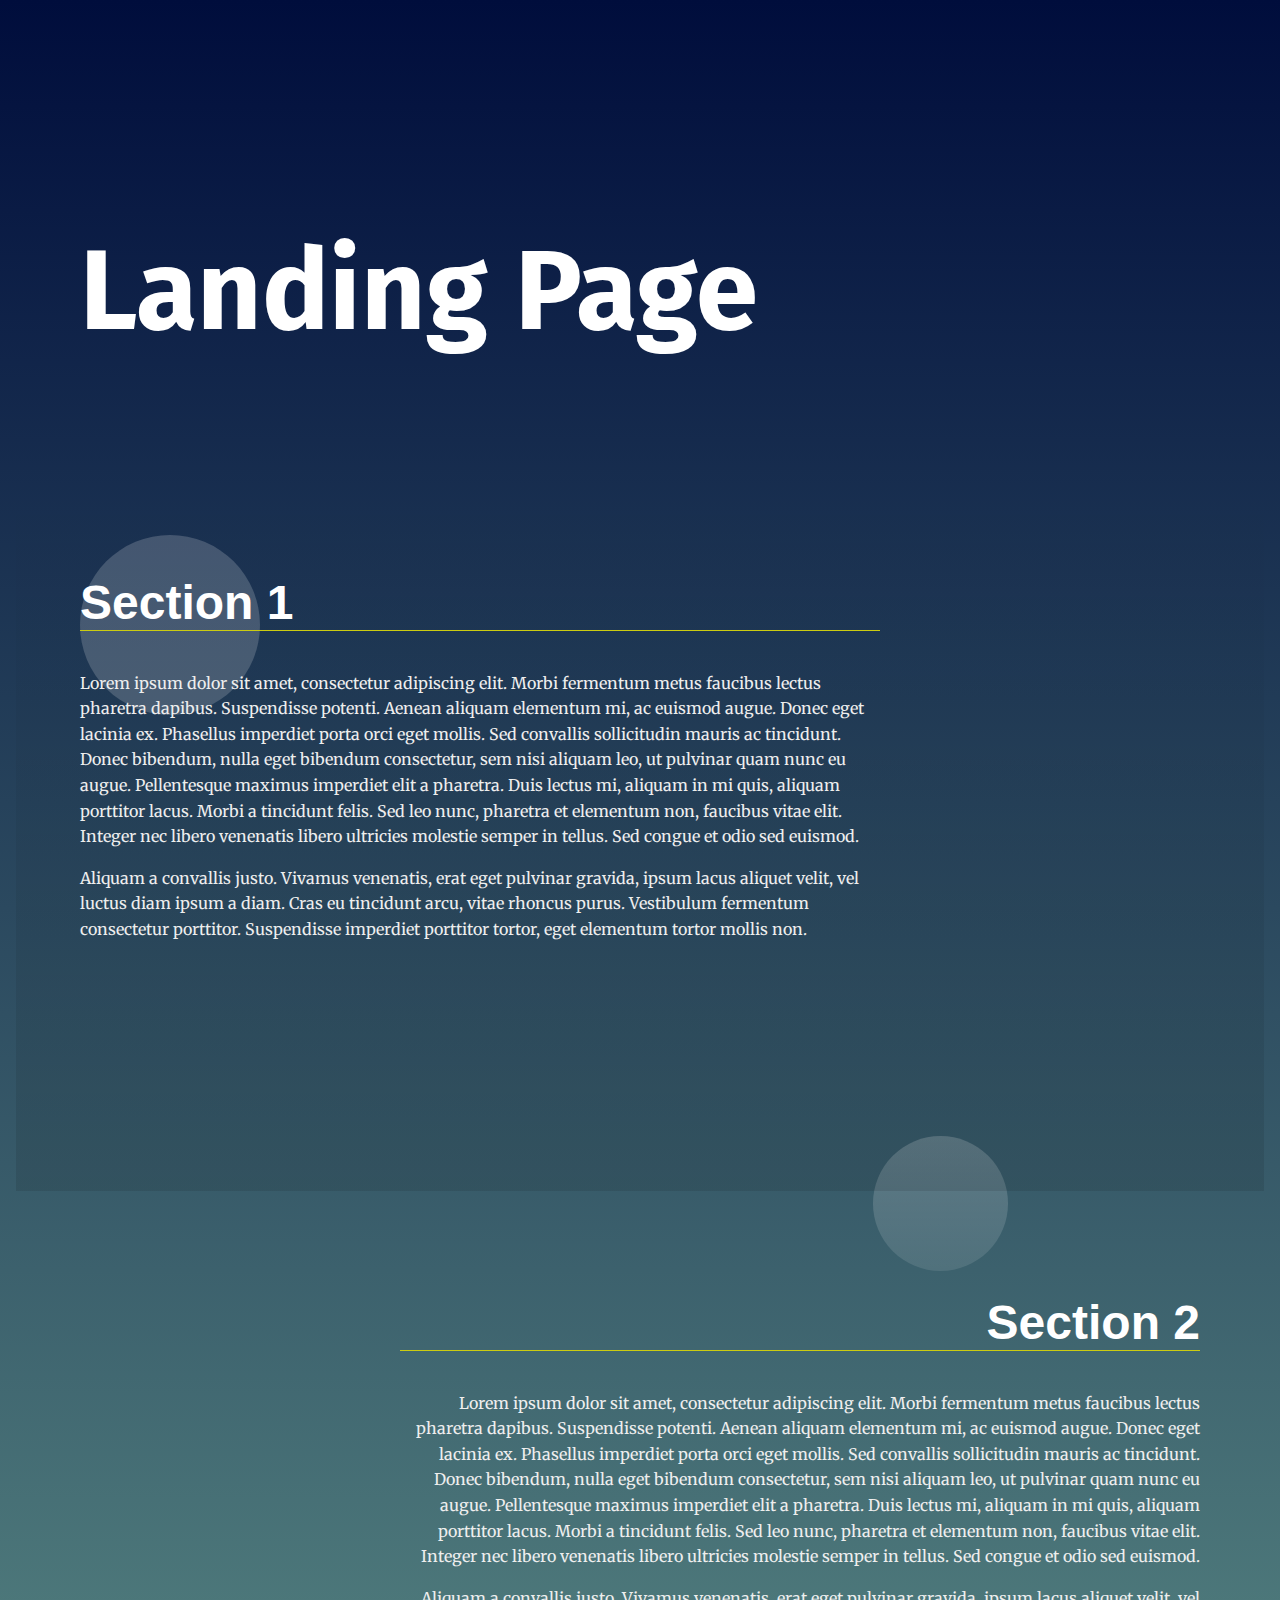
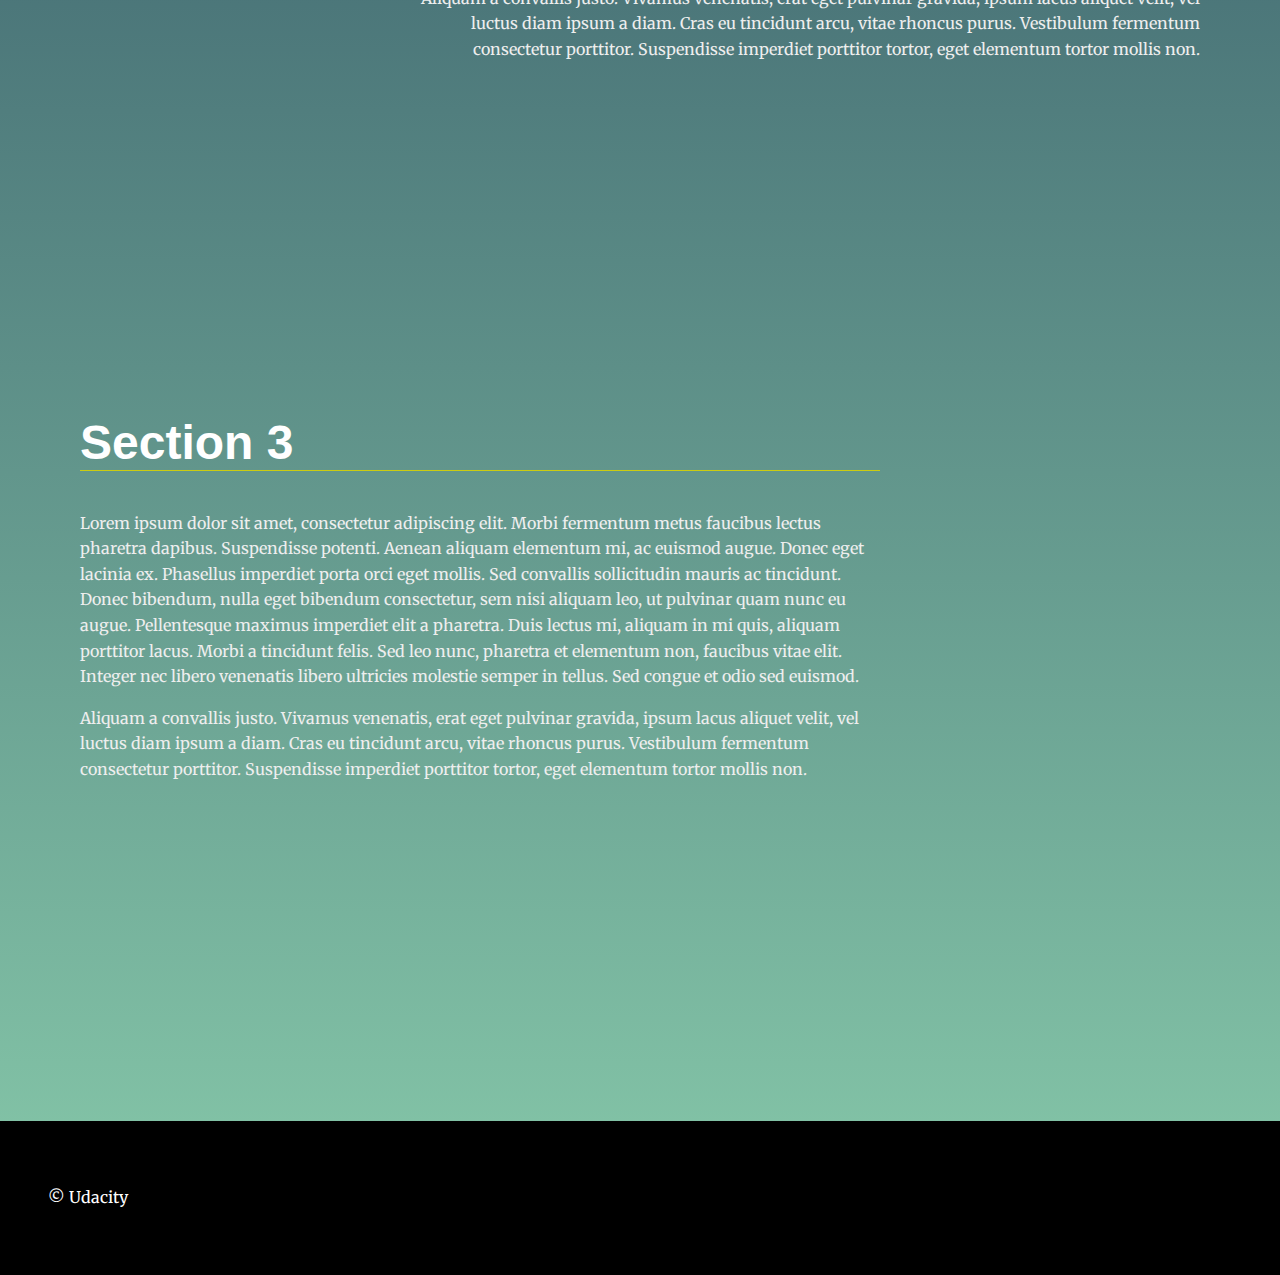
==== landing-page/index.html @ ab528dad "moving files" ====
<!DOCTYPE html>
<html lang="en">
<head>
  <meta charset="UTF-8">
  <meta name="viewport" content="width=device-width, initial-scale=1.0">
  <meta http-equiv="X-UA-Compatible" content="ie=edge">
  <title>Manipulating the DOM</title>
  <!-- Load Google Fonts -->
  <link href="https://fonts.googleapis.com/css?family=Fira+Sans:900|Merriweather&display=swap" rel="stylesheet">  <!-- Load Styles -->
  <link href="css/styles.css" rel="stylesheet">
</head>
<body>
  <!-- HTML Follows BEM naming conventions 
  IDs are only used for sections to connect menu achors to sections -->
  <header class="page__header">
    <nav class="navbar__menu">
      <!-- Navigation starts as empty UL that will be populated with JS -->
      <ul id="navbar__list"></ul>
    </nav>
  </header>
  <main>
    <header class="main__hero">
      <h1>Landing Page </h1>
    </header>
    <!-- Each Section has an ID (used for the anchor) and 
    a data attribute that will populate the li node.
    Adding more sections will automatically populate nav.
    The first section is set to active class by default -->
    
    <section id="section1" data-nav="Section 1" class="your-active-class">
      <div class="landing__container">
        <h2>Section 1</h2>
        <p>Lorem ipsum dolor sit amet, consectetur adipiscing elit. Morbi fermentum metus faucibus lectus pharetra dapibus. Suspendisse potenti. Aenean aliquam elementum mi, ac euismod augue. Donec eget lacinia ex. Phasellus imperdiet porta orci eget mollis. Sed convallis sollicitudin mauris ac tincidunt. Donec bibendum, nulla eget bibendum consectetur, sem nisi aliquam leo, ut pulvinar quam nunc eu augue. Pellentesque maximus imperdiet elit a pharetra. Duis lectus mi, aliquam in mi quis, aliquam porttitor lacus. Morbi a tincidunt felis. Sed leo nunc, pharetra et elementum non, faucibus vitae elit. Integer nec libero venenatis libero ultricies molestie semper in tellus. Sed congue et odio sed euismod.</p>

        <p>Aliquam a convallis justo. Vivamus venenatis, erat eget pulvinar gravida, ipsum lacus aliquet velit, vel luctus diam ipsum a diam. Cras eu tincidunt arcu, vitae rhoncus purus. Vestibulum fermentum consectetur porttitor. Suspendisse imperdiet porttitor tortor, eget elementum tortor mollis non.</p>
      </div>
    </section>
    <section id="section2" data-nav="Section 2">
      <div class="landing__container">
        <h2>Section 2</h2>
        <p>Lorem ipsum dolor sit amet, consectetur adipiscing elit. Morbi fermentum metus faucibus lectus pharetra dapibus. Suspendisse potenti. Aenean aliquam elementum mi, ac euismod augue. Donec eget lacinia ex. Phasellus imperdiet porta orci eget mollis. Sed convallis sollicitudin mauris ac tincidunt. Donec bibendum, nulla eget bibendum consectetur, sem nisi aliquam leo, ut pulvinar quam nunc eu augue. Pellentesque maximus imperdiet elit a pharetra. Duis lectus mi, aliquam in mi quis, aliquam porttitor lacus. Morbi a tincidunt felis. Sed leo nunc, pharetra et elementum non, faucibus vitae elit. Integer nec libero venenatis libero ultricies molestie semper in tellus. Sed congue et odio sed euismod.</p>

        <p>Aliquam a convallis justo. Vivamus venenatis, erat eget pulvinar gravida, ipsum lacus aliquet velit, vel luctus diam ipsum a diam. Cras eu tincidunt arcu, vitae rhoncus purus. Vestibulum fermentum consectetur porttitor. Suspendisse imperdiet porttitor tortor, eget elementum tortor mollis non.</p>
      </div>
    </section>
    <section id="section3" data-nav="Section 3">
      <div class="landing__container">
        <h2>Section 3</h2>
        <p>Lorem ipsum dolor sit amet, consectetur adipiscing elit. Morbi fermentum metus faucibus lectus pharetra dapibus. Suspendisse potenti. Aenean aliquam elementum mi, ac euismod augue. Donec eget lacinia ex. Phasellus imperdiet porta orci eget mollis. Sed convallis sollicitudin mauris ac tincidunt. Donec bibendum, nulla eget bibendum consectetur, sem nisi aliquam leo, ut pulvinar quam nunc eu augue. Pellentesque maximus imperdiet elit a pharetra. Duis lectus mi, aliquam in mi quis, aliquam porttitor lacus. Morbi a tincidunt felis. Sed leo nunc, pharetra et elementum non, faucibus vitae elit. Integer nec libero venenatis libero ultricies molestie semper in tellus. Sed congue et odio sed euismod.</p>

        <p>Aliquam a convallis justo. Vivamus venenatis, erat eget pulvinar gravida, ipsum lacus aliquet velit, vel luctus diam ipsum a diam. Cras eu tincidunt arcu, vitae rhoncus purus. Vestibulum fermentum consectetur porttitor. Suspendisse imperdiet porttitor tortor, eget elementum tortor mollis non.</p>
      </div>
    </section>
  </main>
  <footer class="page__footer">
    <p>&copy Udacity</p>
  </footer>

</body>
</html>
---- landing-page/css/styles.css ----
/*
 *
 * CSS written based on SMACSS architecture.
 * To learn more, visit: http://smacss.com/
 * 
 * For simplicity, no reset or normalize is added. 
 * To learn more, visit: https://css-tricks.com/reboot-resets-reasoning/
 *
*/


/* ---- Base Rules ---- */
body {
    background: rgb(136,203,171);
    background: linear-gradient(0deg, rgba(136,203,171,1) 0%, rgba(0,13,60,1) 100%);
    margin: 0;
    font-family: 'Merriweather', serif;
    color: #fff;
}


/* Typeography General*/
h1 {
    font-family: 'Fira Sans', sans-serif;
    font-size: 3em;
    margin: 2em 1rem;
}

@media only screen and (min-width: 35em){
    h1 {
        font-size: 7em;
        margin: 2em 4rem 1em;
    }
}

h2 {
    border-bottom: 1px solid #cc1;
    font-family: 'Oxygen', Sans-Serif;
    font-size: 3em;
    color: #fff;
}

p {
    line-height: 1.6em;
    color: #eee;
}

/* ---- Layout Rules ---- */
main {
    margin: 10vh 1em 10vh;
}

.main-hero {
    min-height: 40vh;
    padding-top: 3em;
}

section {
    position: relative;
    min-height: 80vh;
}


/* ---- Module Rules ---- */

/* Navigation Styles*/
.navbar__menu ul {
    padding-left: 0;
    margin: 0;
    text-align: right;
}

.navbar__menu li {
    display: inline-block;
}

.navbar__menu .menu__link {
    display: block;
    padding: 1em;
    font-weight: bold;
    text-decoration: none;
    color: #000;
}

.navbar__menu .menu__link:hover {
    background: #333;
    color: #fff;
    transition: ease 0.3s all;
}

/* Header Styles */
.page__header {
    background: #fff;
    position: fixed;
    top: 0;
    width: 100%;
    z-index: 5;
}

/* Footer Styles */
.page__footer {
    background: #000;
    padding: 3em;
    color: #fff;
}

.page__footer p{
    color: #fff;
}


/* ---- Theme Rules ---- */
/* Landing Container Styles */
.landing__container {
    padding: 1em;
    text-align: left;
}

@media only screen and (min-width: 35em){
    .landing__container {
        max-width: 50em;
        padding: 4em;
    }
}

section:nth-of-type(even) .landing__container {
    margin-right: 0;
    margin-left: auto;
    text-align: right; 
}

/* Background Circles */
/* Note that background circles are created with psuedo elements before and after */
/* Circles appear to be random do to use of :nth-of-type psuedo class */
section:nth-of-type(odd) .landing__container::before {
    content: '';
    background: rgba(255, 255, 255, 0.187);
    position: absolute;
    z-index: -5;
    width: 20vh;
    height: 20vh;
    border-radius: 50%;
    opacity: 0;
    transition: ease 0.5s all;
}

section:nth-of-type(even) .landing__container::before {
    content: '';
    background: rgb(255,255,255);
    background: linear-gradient(0deg, rgba(255,255,255,.1) 0%, rgba(255,255,255,.2) 100%);
    position: absolute;
    top: 3em;
    right: 3em;
    z-index: -5;
    width: 10vh;
    height: 10vh;
    border-radius: 50%;
    opacity: 0;
    transition: ease 0.5s all;
}

section:nth-of-type(3n) .landing__container::after {
    content: '';
    background: rgb(255,255,255);
    background: linear-gradient(0deg, rgba(255,255,255,.1) 0%, rgba(255,255,255,.2) 100%);
    position: absolute;
    right: 0;
    bottom: 0;
    z-index: -5;
    width: 10vh;
    height: 10vh;
    border-radius: 50%;
    opacity: 0;
    transition: ease 0.5s all;
}

section:nth-of-type(3n + 1) .landing__container::after {
    content: '';
    background: rgb(255,255,255);
    background: linear-gradient(0deg, rgba(255,255,255,.1) 0%, rgba(255,255,255,.2) 100%);
    position: absolute;
    right: 20vw;
    bottom: -5em;
    z-index: -5;
    width: 15vh;
    height: 15vh;
    border-radius: 50%;
    opacity: 0;
    transition: ease 0.5s all;
}


/* ---- Theme State Rules ---- */
/* Section Active Styles */
/* Note: your-active-class class is applied through javascript. You should update the class here and in the index.html to what you set in your javascript file.  */
section.your-active-class {
    background: rgb(0, 0, 0);
    background: linear-gradient(0deg, rgba(0, 0, 0, 0.1) 0%, rgba(0, 0, 0, 0) 100%);
}

section.your-active-class .landing__container::before {
    opacity: 1;
    animation: rotate 4s linear 0s infinite forwards;
}

section.your-active-class .landing__container::after {
    opacity: 1;
    animation: rotate 5s linear 0s infinite forwards reverse;
}

/* Section Active Styles Keyframe Animations */
@keyframes rotate {
	from {
		transform: rotate(0deg)
		           translate(-1em)
		           rotate(0deg);
	}
	to {
		transform: rotate(360deg)
		           translate(-1em) 
		           rotate(-360deg);
	}
}
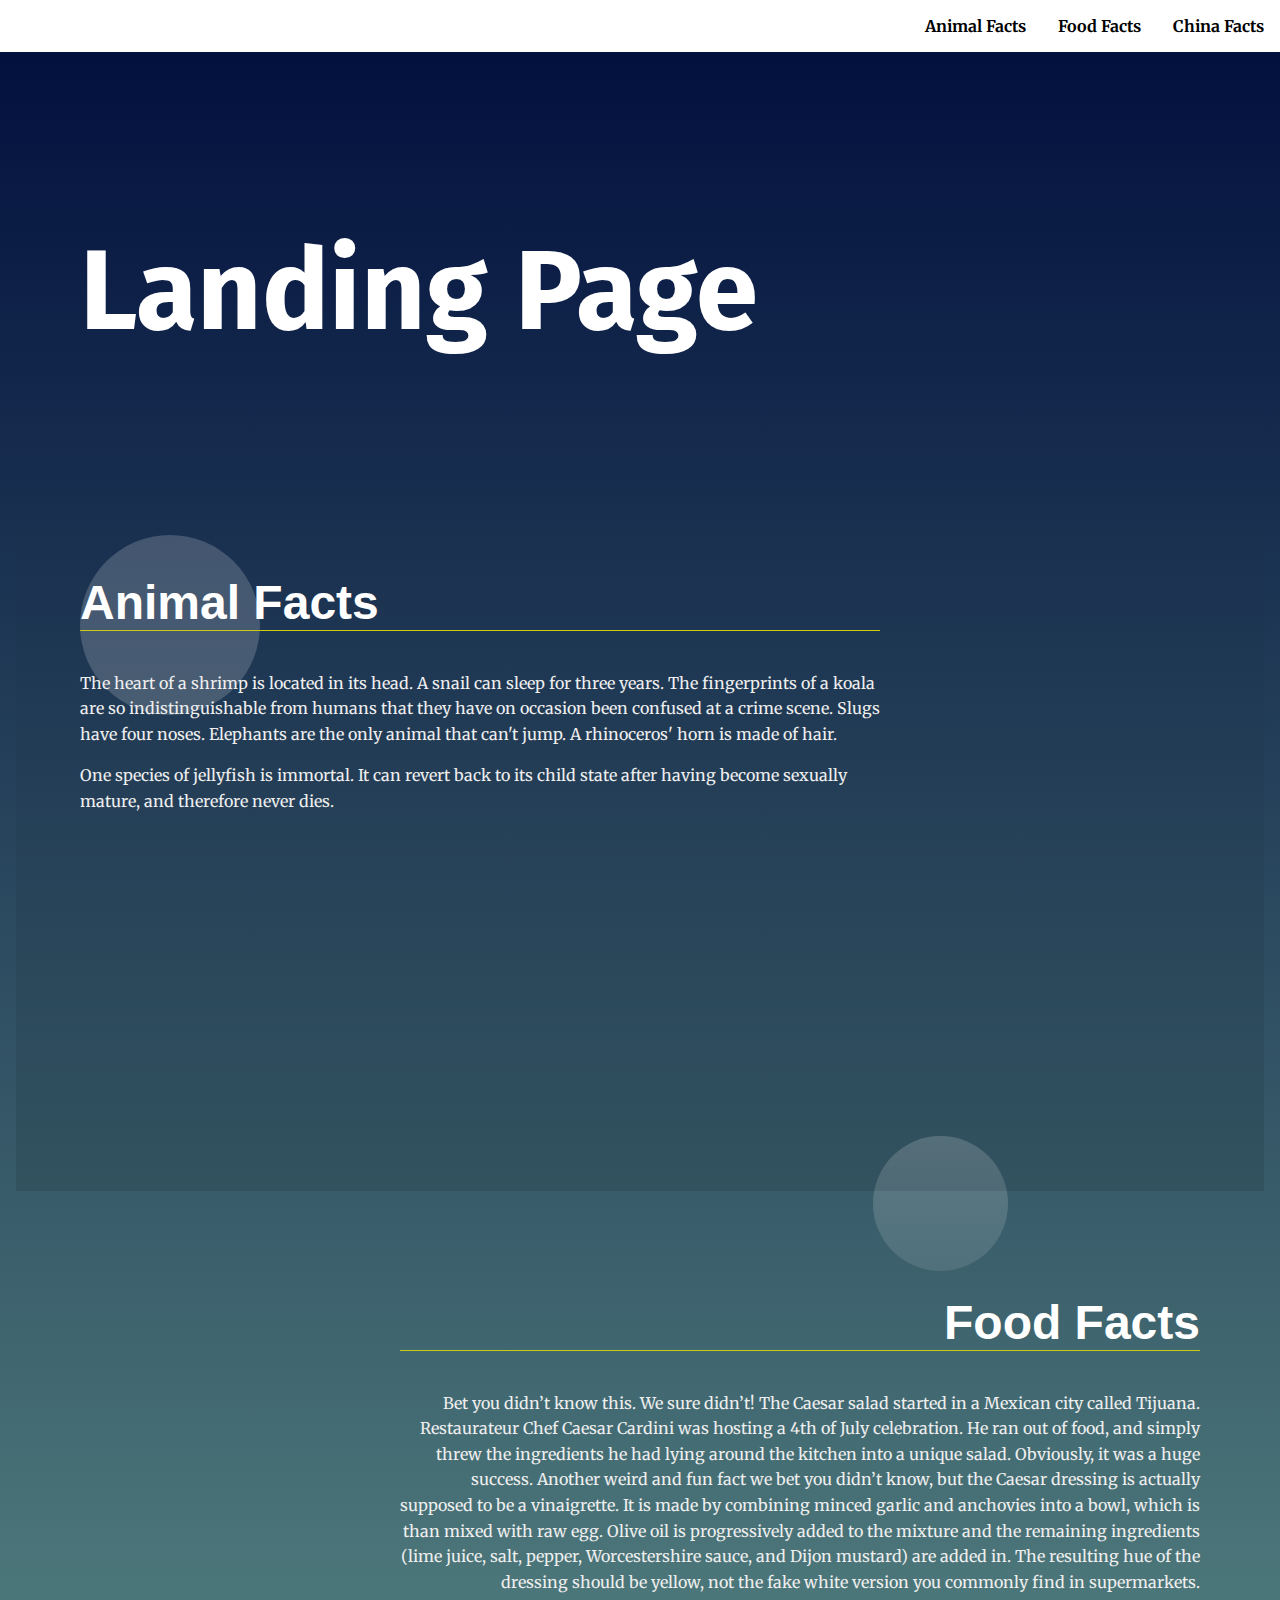
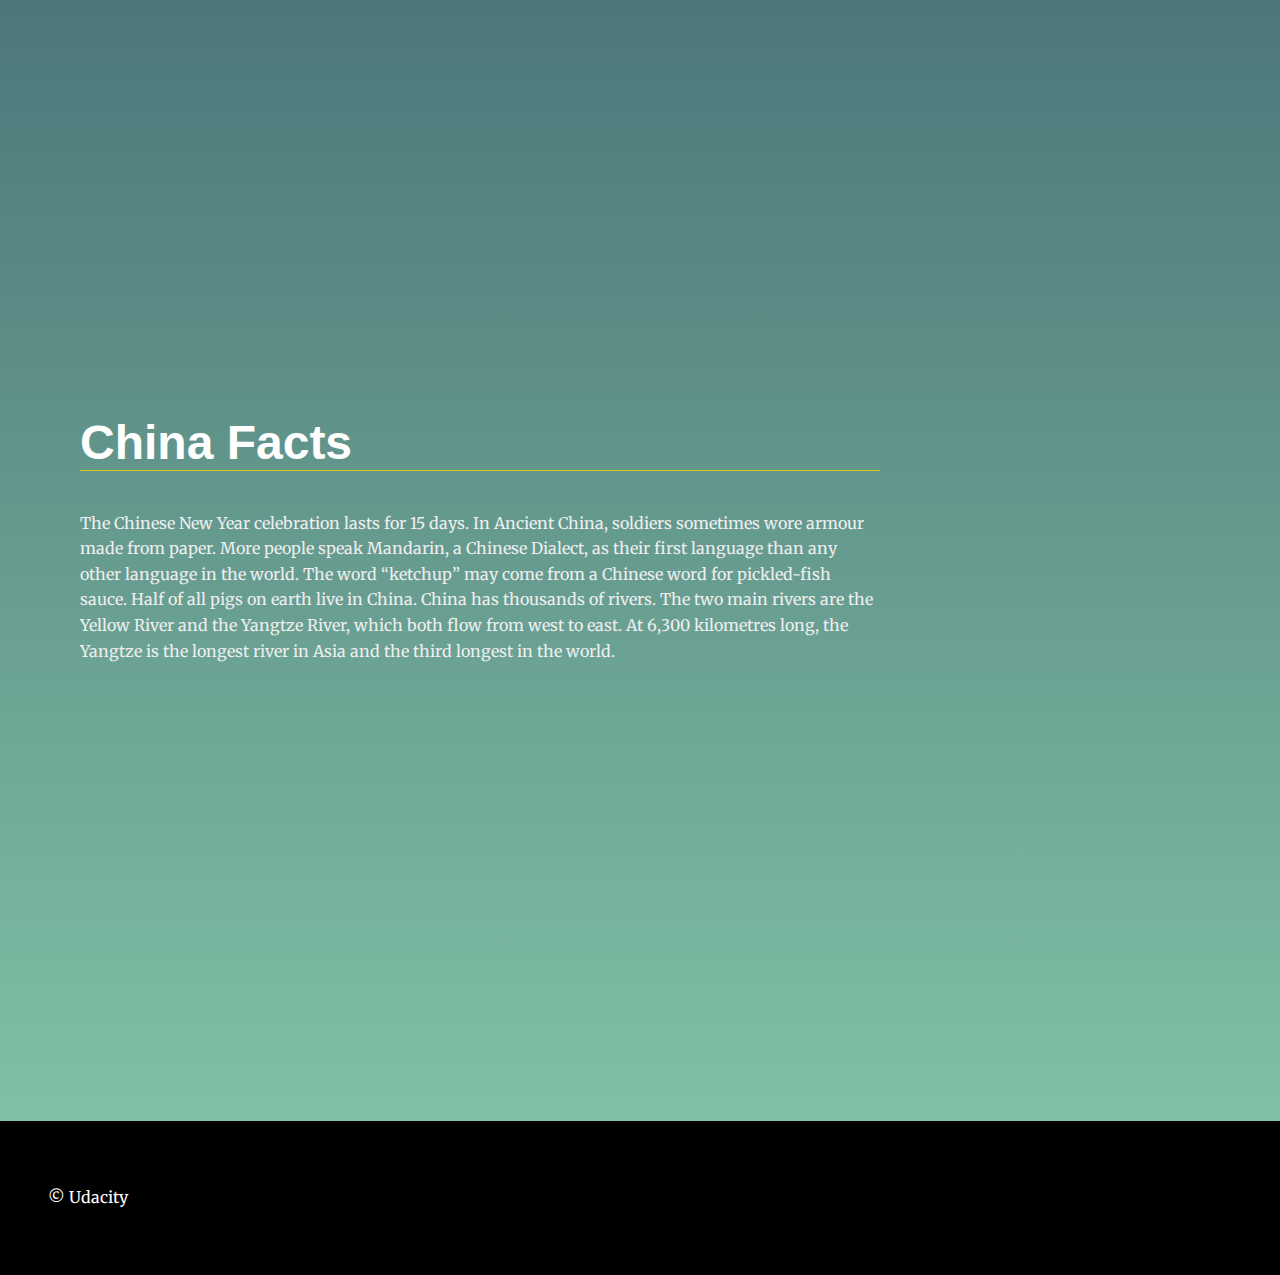
==== commit f2a3d158: "adding navbar and active class" ====
--- a/landing-page/index.html
+++ b/landing-page/index.html
@@ -27,28 +27,25 @@
     Adding more sections will automatically populate nav.
     The first section is set to active class by default -->
     
-    <section id="section1" data-nav="Section 1" class="your-active-class">
+    <section id="section1" data-nav="Animal Facts" class="active-section">
       <div class="landing__container">
-        <h2>Section 1</h2>
-        <p>Lorem ipsum dolor sit amet, consectetur adipiscing elit. Morbi fermentum metus faucibus lectus pharetra dapibus. Suspendisse potenti. Aenean aliquam elementum mi, ac euismod augue. Donec eget lacinia ex. Phasellus imperdiet porta orci eget mollis. Sed convallis sollicitudin mauris ac tincidunt. Donec bibendum, nulla eget bibendum consectetur, sem nisi aliquam leo, ut pulvinar quam nunc eu augue. Pellentesque maximus imperdiet elit a pharetra. Duis lectus mi, aliquam in mi quis, aliquam porttitor lacus. Morbi a tincidunt felis. Sed leo nunc, pharetra et elementum non, faucibus vitae elit. Integer nec libero venenatis libero ultricies molestie semper in tellus. Sed congue et odio sed euismod.</p>
+        <h2>Animal Facts</h2>
+        <p>The heart of a shrimp is located in its head. A snail can sleep for three years. The fingerprints of a koala are so indistinguishable from humans that they have on occasion been confused at a crime scene. Slugs have four noses. Elephants are the only animal that can't jump. A rhinoceros' horn is made of hair.</p>
 
-        <p>Aliquam a convallis justo. Vivamus venenatis, erat eget pulvinar gravida, ipsum lacus aliquet velit, vel luctus diam ipsum a diam. Cras eu tincidunt arcu, vitae rhoncus purus. Vestibulum fermentum consectetur porttitor. Suspendisse imperdiet porttitor tortor, eget elementum tortor mollis non.</p>
+        <p>One species of jellyfish is immortal. It can revert back to its child state after having become sexually mature, and therefore never dies.</p>
       </div>
     </section>
-    <section id="section2" data-nav="Section 2">
+    <section id="section2" data-nav="Food Facts">
       <div class="landing__container">
-        <h2>Section 2</h2>
-        <p>Lorem ipsum dolor sit amet, consectetur adipiscing elit. Morbi fermentum metus faucibus lectus pharetra dapibus. Suspendisse potenti. Aenean aliquam elementum mi, ac euismod augue. Donec eget lacinia ex. Phasellus imperdiet porta orci eget mollis. Sed convallis sollicitudin mauris ac tincidunt. Donec bibendum, nulla eget bibendum consectetur, sem nisi aliquam leo, ut pulvinar quam nunc eu augue. Pellentesque maximus imperdiet elit a pharetra. Duis lectus mi, aliquam in mi quis, aliquam porttitor lacus. Morbi a tincidunt felis. Sed leo nunc, pharetra et elementum non, faucibus vitae elit. Integer nec libero venenatis libero ultricies molestie semper in tellus. Sed congue et odio sed euismod.</p>
-
-        <p>Aliquam a convallis justo. Vivamus venenatis, erat eget pulvinar gravida, ipsum lacus aliquet velit, vel luctus diam ipsum a diam. Cras eu tincidunt arcu, vitae rhoncus purus. Vestibulum fermentum consectetur porttitor. Suspendisse imperdiet porttitor tortor, eget elementum tortor mollis non.</p>
+        <h2>Food Facts</h2>
+        <p>Bet you didn’t know this. We sure didn’t! The Caesar salad started in a Mexican city called Tijuana. Restaurateur Chef Caesar Cardini was hosting a 4th of July celebration. He ran out of food, and simply threw the ingredients he had lying around the kitchen into a unique salad. Obviously, it was a huge success.
+          Another weird and fun fact we bet you didn’t know, but the Caesar dressing is actually supposed to be a vinaigrette. It is made by combining minced garlic and anchovies into a bowl, which is than mixed with raw egg. Olive oil is progressively added to the mixture and the remaining ingredients (lime juice, salt, pepper, Worcestershire sauce, and Dijon mustard) are added in. The resulting hue of the dressing should be yellow, not the fake white version you commonly find in supermarkets.</p>
       </div>
     </section>
-    <section id="section3" data-nav="Section 3">
+    <section id="section3" data-nav="China Facts">
       <div class="landing__container">
-        <h2>Section 3</h2>
-        <p>Lorem ipsum dolor sit amet, consectetur adipiscing elit. Morbi fermentum metus faucibus lectus pharetra dapibus. Suspendisse potenti. Aenean aliquam elementum mi, ac euismod augue. Donec eget lacinia ex. Phasellus imperdiet porta orci eget mollis. Sed convallis sollicitudin mauris ac tincidunt. Donec bibendum, nulla eget bibendum consectetur, sem nisi aliquam leo, ut pulvinar quam nunc eu augue. Pellentesque maximus imperdiet elit a pharetra. Duis lectus mi, aliquam in mi quis, aliquam porttitor lacus. Morbi a tincidunt felis. Sed leo nunc, pharetra et elementum non, faucibus vitae elit. Integer nec libero venenatis libero ultricies molestie semper in tellus. Sed congue et odio sed euismod.</p>
-
-        <p>Aliquam a convallis justo. Vivamus venenatis, erat eget pulvinar gravida, ipsum lacus aliquet velit, vel luctus diam ipsum a diam. Cras eu tincidunt arcu, vitae rhoncus purus. Vestibulum fermentum consectetur porttitor. Suspendisse imperdiet porttitor tortor, eget elementum tortor mollis non.</p>
+        <h2>China Facts</h2>
+        <p>The Chinese New Year celebration lasts for 15 days.  In Ancient China, soldiers sometimes wore armour made from paper. More people speak Mandarin, a Chinese Dialect, as their first language than any other language in the world. The word “ketchup” may come from a Chinese word for pickled-fish sauce. Half of all pigs on earth live in China. China has thousands of rivers. The two main rivers are the Yellow River and the Yangtze River, which both flow from west to east. At 6,300 kilometres long, the Yangtze is the longest river in Asia and the third longest in the world.</p>
       </div>
     </section>
   </main>
@@ -56,5 +53,7 @@
     <p>&copy Udacity</p>
   </footer>
 
+  <script src="js/app.js"></script>
+
 </body>
 </html>--- a/landing-page/css/styles.css
+++ b/landing-page/css/styles.css
@@ -74,7 +74,7 @@
     display: inline-block;
 }
 
-.navbar__menu .menu__link {
+.navbar__menu .nav__link {
     display: block;
     padding: 1em;
     font-weight: bold;
@@ -82,7 +82,7 @@
     color: #000;
 }
 
-.navbar__menu .menu__link:hover {
+.navbar__menu .nav__link:hover {
     background: #333;
     color: #fff;
     transition: ease 0.3s all;
@@ -193,17 +193,17 @@
 /* ---- Theme State Rules ---- */
 /* Section Active Styles */
 /* Note: your-active-class class is applied through javascript. You should update the class here and in the index.html to what you set in your javascript file.  */
-section.your-active-class {
+section.active-section {
     background: rgb(0, 0, 0);
     background: linear-gradient(0deg, rgba(0, 0, 0, 0.1) 0%, rgba(0, 0, 0, 0) 100%);
 }
 
-section.your-active-class .landing__container::before {
+section.active-section .landing__container::before {
     opacity: 1;
     animation: rotate 4s linear 0s infinite forwards;
 }
 
-section.your-active-class .landing__container::after {
+section.active-section .landing__container::after {
     opacity: 1;
     animation: rotate 5s linear 0s infinite forwards reverse;
 }
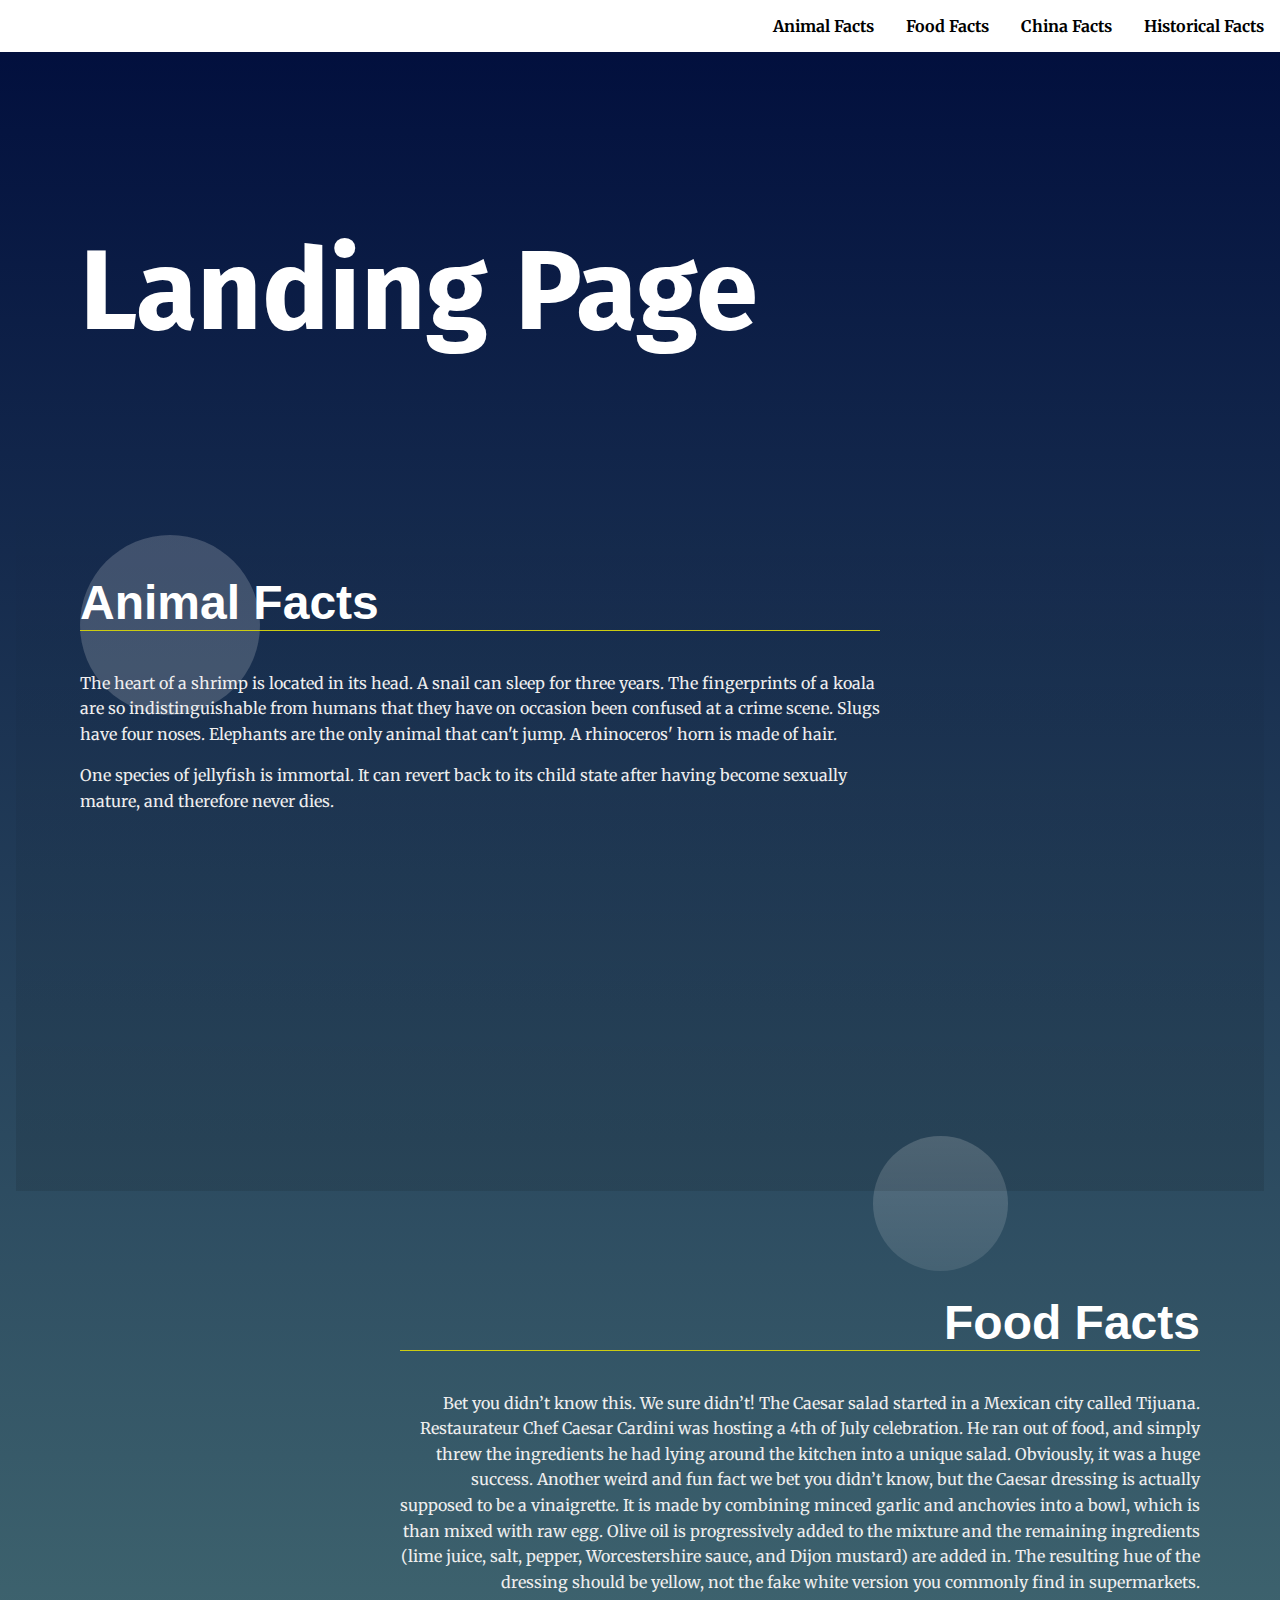
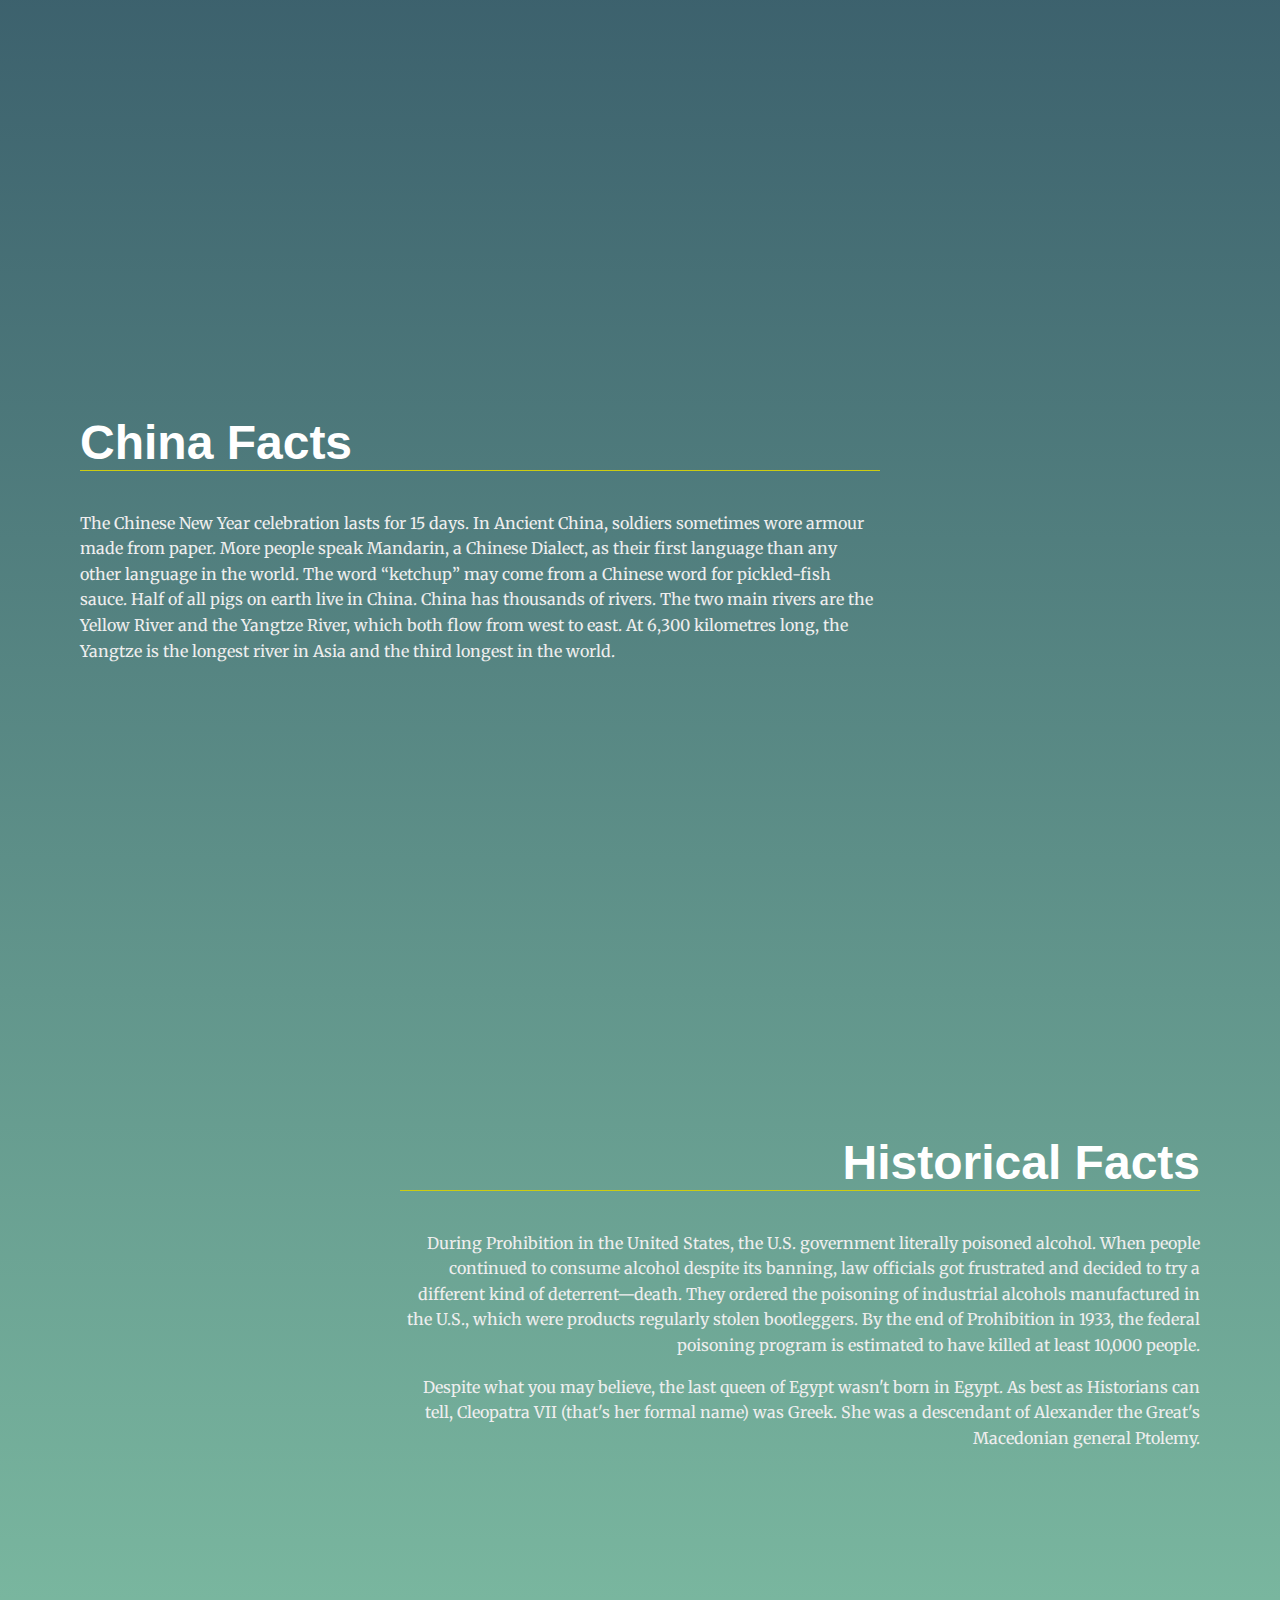
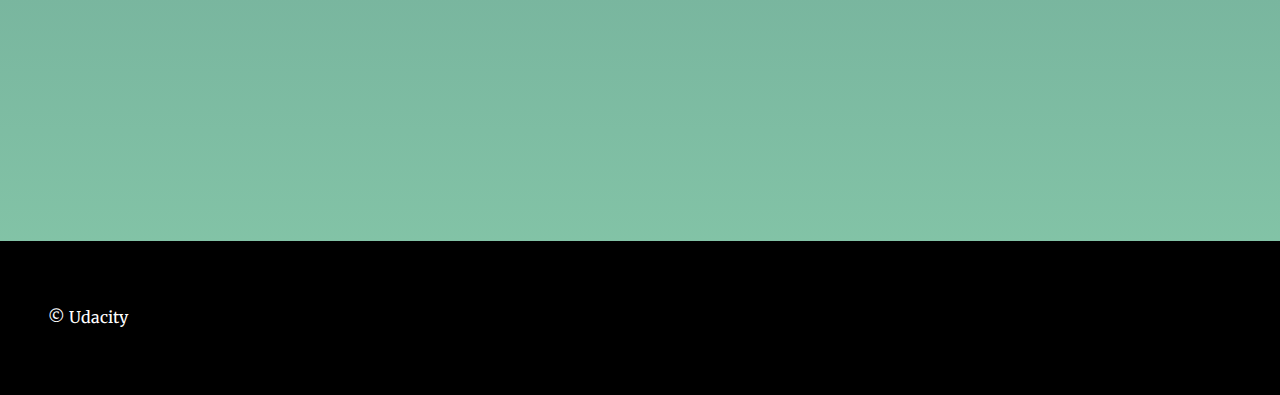
==== commit 8855fda9: "adding hideNavBar function" ====
--- a/landing-page/index.html
+++ b/landing-page/index.html
@@ -48,6 +48,13 @@
         <p>The Chinese New Year celebration lasts for 15 days.  In Ancient China, soldiers sometimes wore armour made from paper. More people speak Mandarin, a Chinese Dialect, as their first language than any other language in the world. The word “ketchup” may come from a Chinese word for pickled-fish sauce. Half of all pigs on earth live in China. China has thousands of rivers. The two main rivers are the Yellow River and the Yangtze River, which both flow from west to east. At 6,300 kilometres long, the Yangtze is the longest river in Asia and the third longest in the world.</p>
       </div>
     </section>
+    <section id="section4" data-nav="Historical Facts">
+      <div class="landing__container">
+        <h2>Historical Facts</h2>
+        <p>During Prohibition in the United States, the U.S. government literally poisoned alcohol. When people continued to consume alcohol despite its banning, law officials got frustrated and decided to try a different kind of deterrent—death. They ordered the poisoning of industrial alcohols manufactured in the U.S., which were products regularly stolen bootleggers. By the end of Prohibition in 1933, the federal poisoning program is estimated to have killed at least 10,000 people.</p>
+        <p>Despite what you may believe, the last queen of Egypt wasn't born in Egypt. As best as Historians can tell, Cleopatra VII (that's her formal name) was Greek. She was a descendant of Alexander the Great's Macedonian general Ptolemy.</p>
+      </div>
+    </section>
   </main>
   <footer class="page__footer">
     <p>&copy Udacity</p>
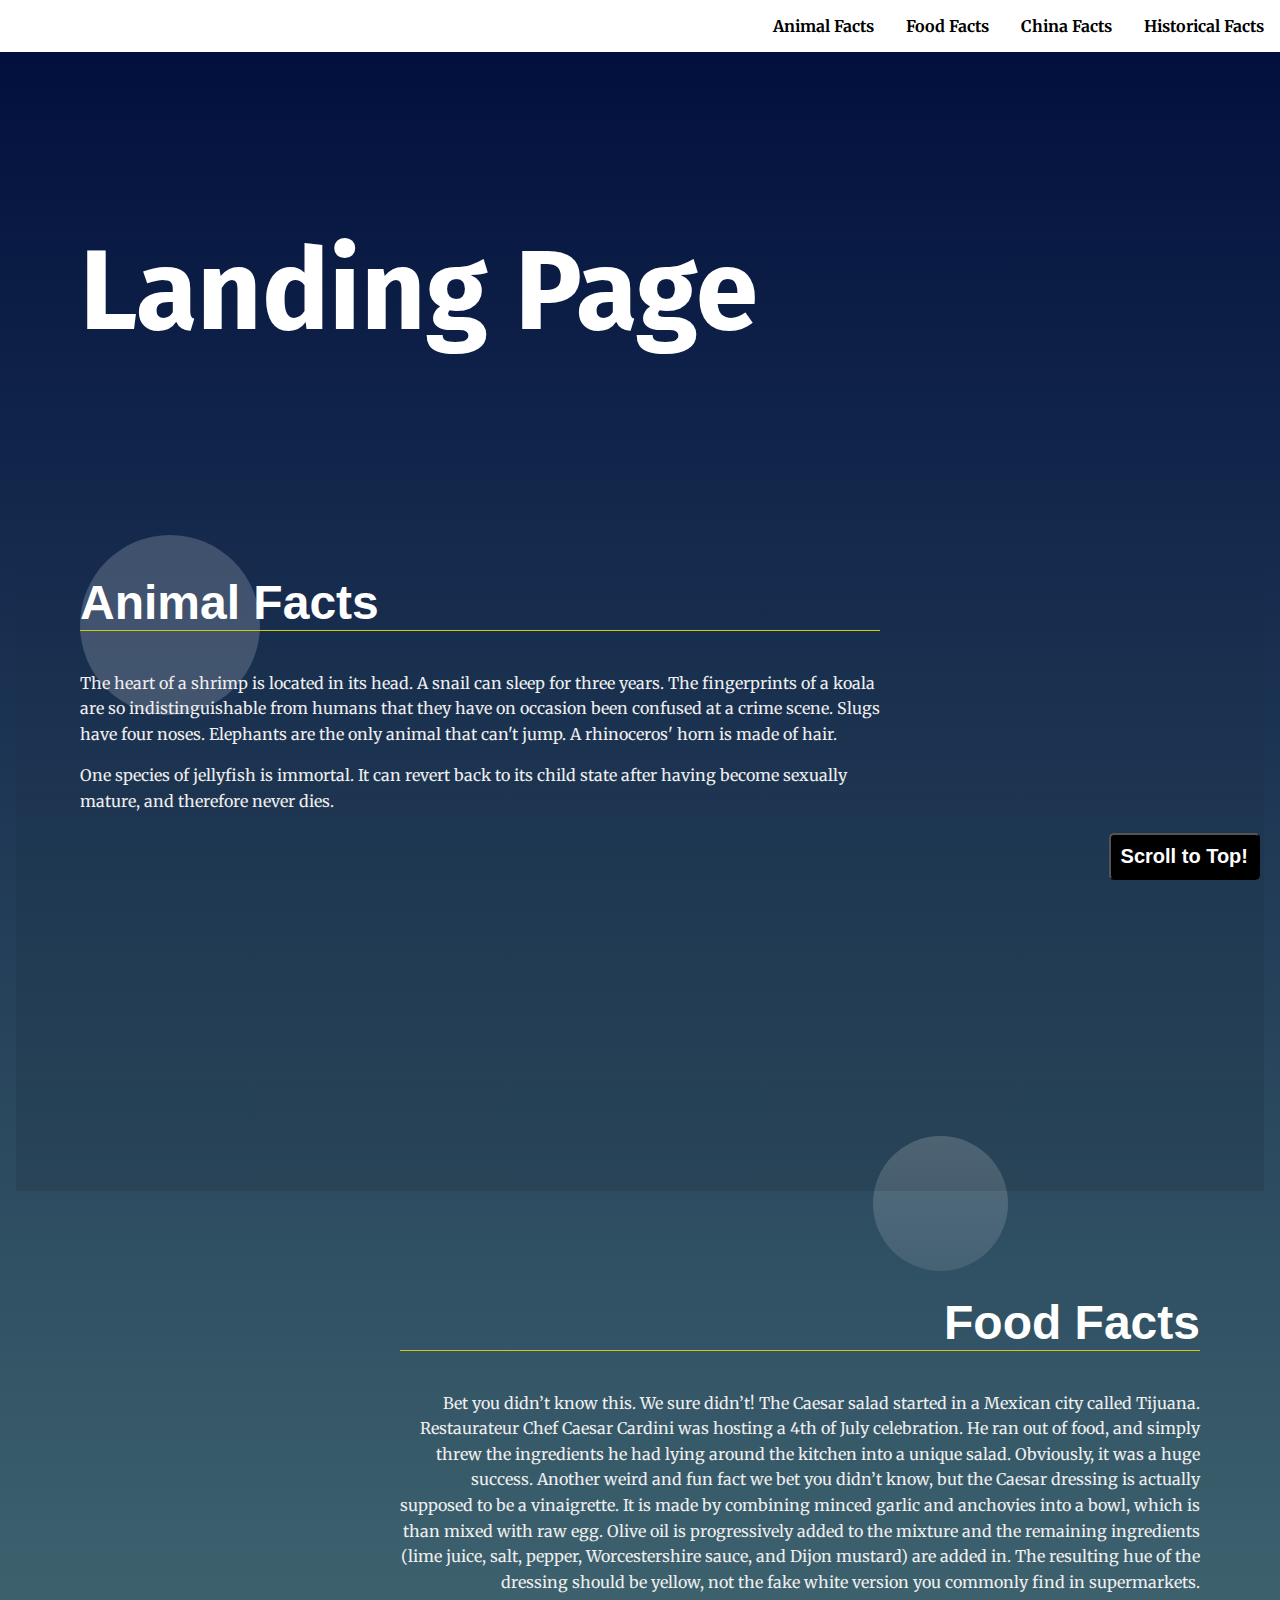
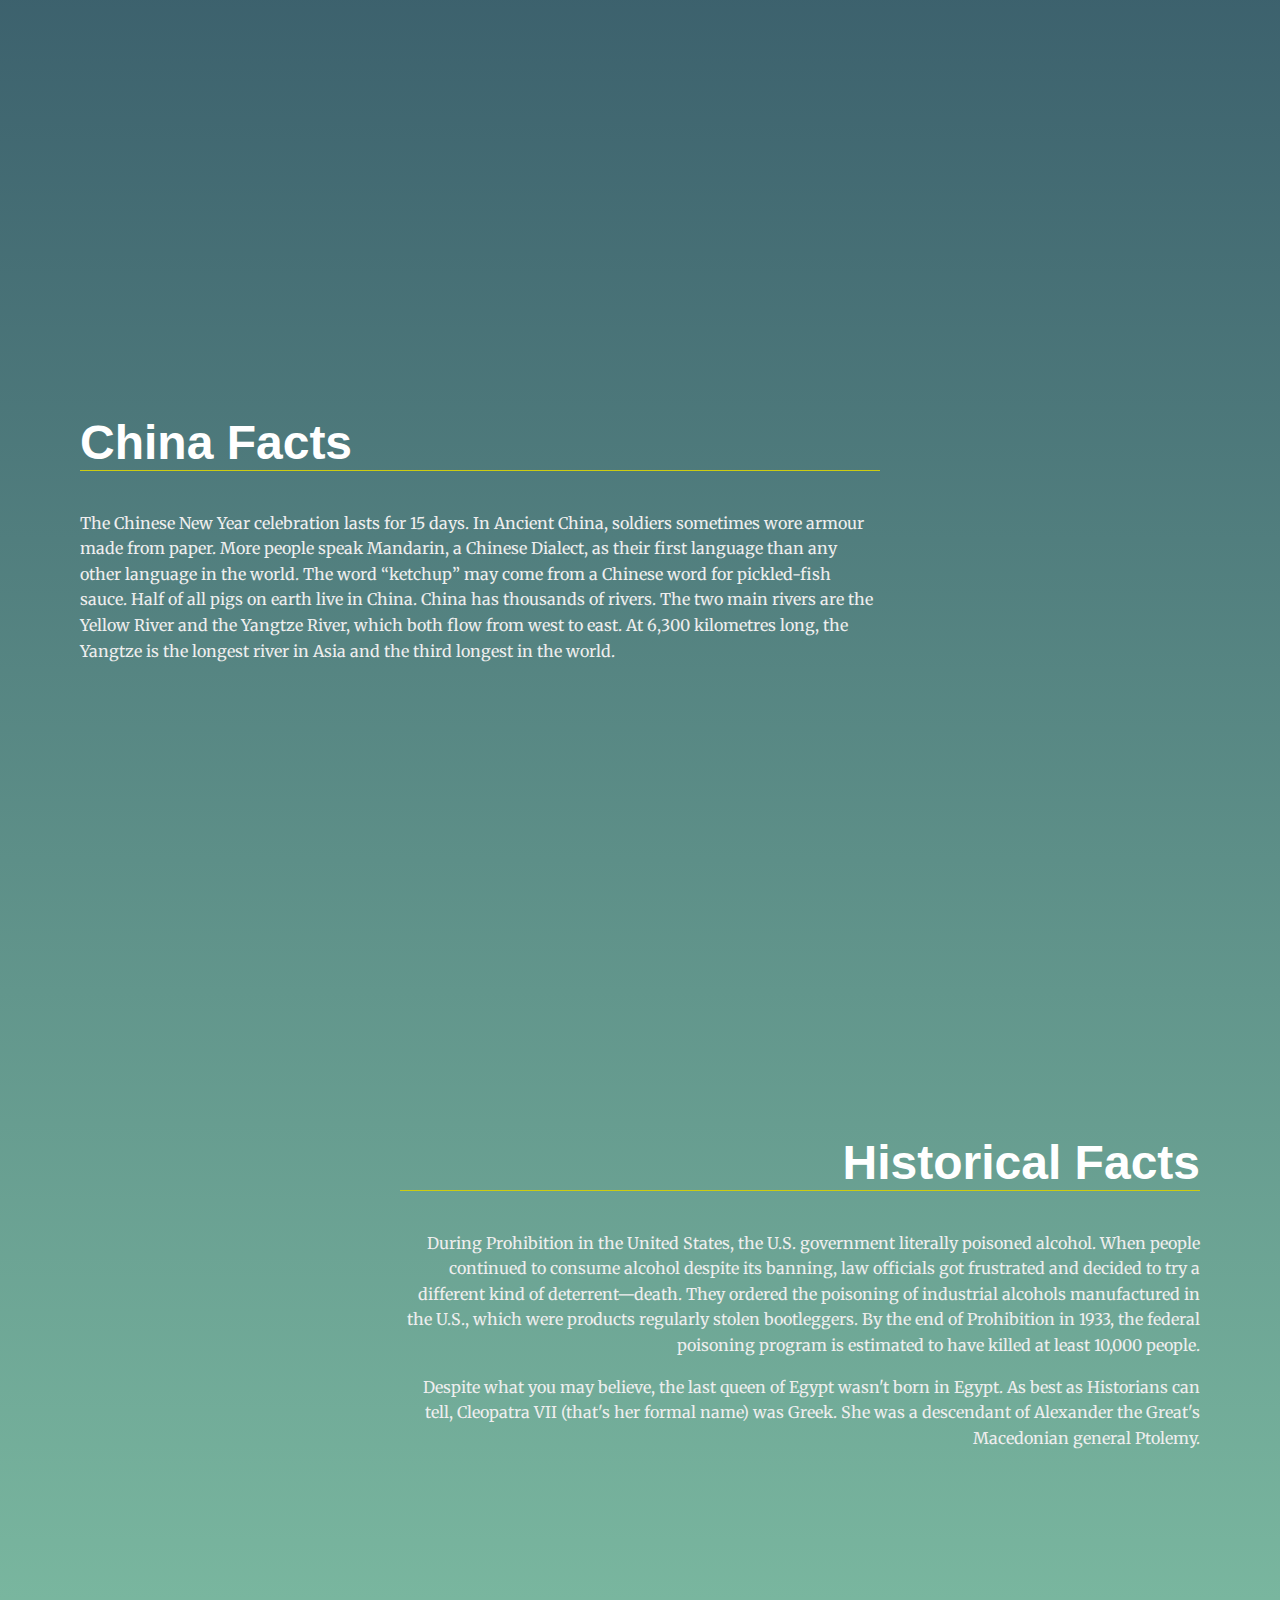
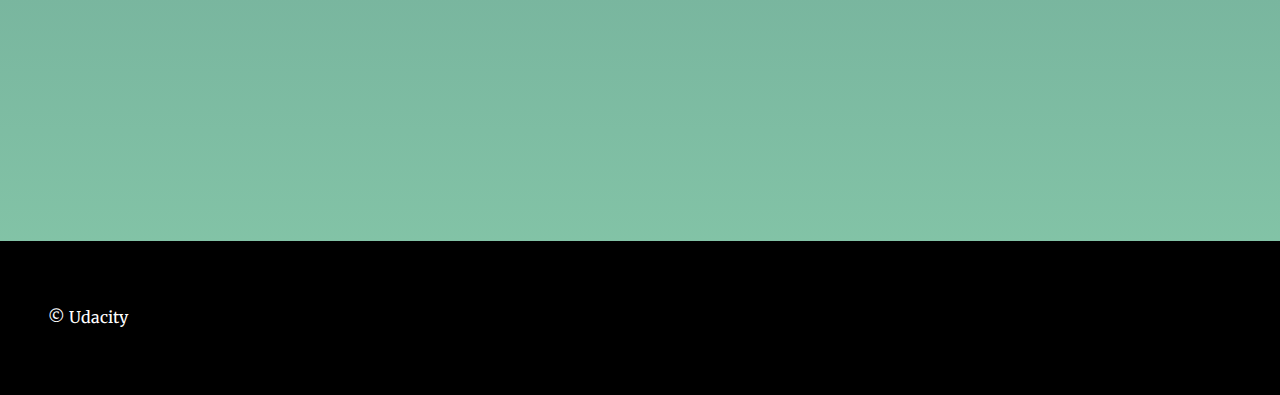
==== commit 23ebcefe: "Adding scrollToTop, hideNavBar" ====
--- a/landing-page/index.html
+++ b/landing-page/index.html
@@ -55,6 +55,7 @@
         <p>Despite what you may believe, the last queen of Egypt wasn't born in Egypt. As best as Historians can tell, Cleopatra VII (that's her formal name) was Greek. She was a descendant of Alexander the Great's Macedonian general Ptolemy.</p>
       </div>
     </section>
+    <button id='btn'>Scroll to Top!</button>
   </main>
   <footer class="page__footer">
     <p>&copy Udacity</p>
--- a/landing-page/css/styles.css
+++ b/landing-page/css/styles.css
@@ -108,6 +108,20 @@
     color: #fff;
 }
 
+/* Button Styles */
+#btn {
+    position: fixed;
+    bottom: 20px;
+    right: 20px;
+    padding: 10px;
+    font-size: 20px;
+    font-family: -apple-system, BlinkMacSystemFont, 'Segoe UI', Roboto, Oxygen, Ubuntu, Cantarell, 'Open Sans', 'Helvetica Neue', sans-serif;
+    font-weight: bold;
+    cursor: pointer;
+    border-radius: 5px;
+    background-color: black;
+    color: white;
+}
 
 /* ---- Theme Rules ---- */
 /* Landing Container Styles */
